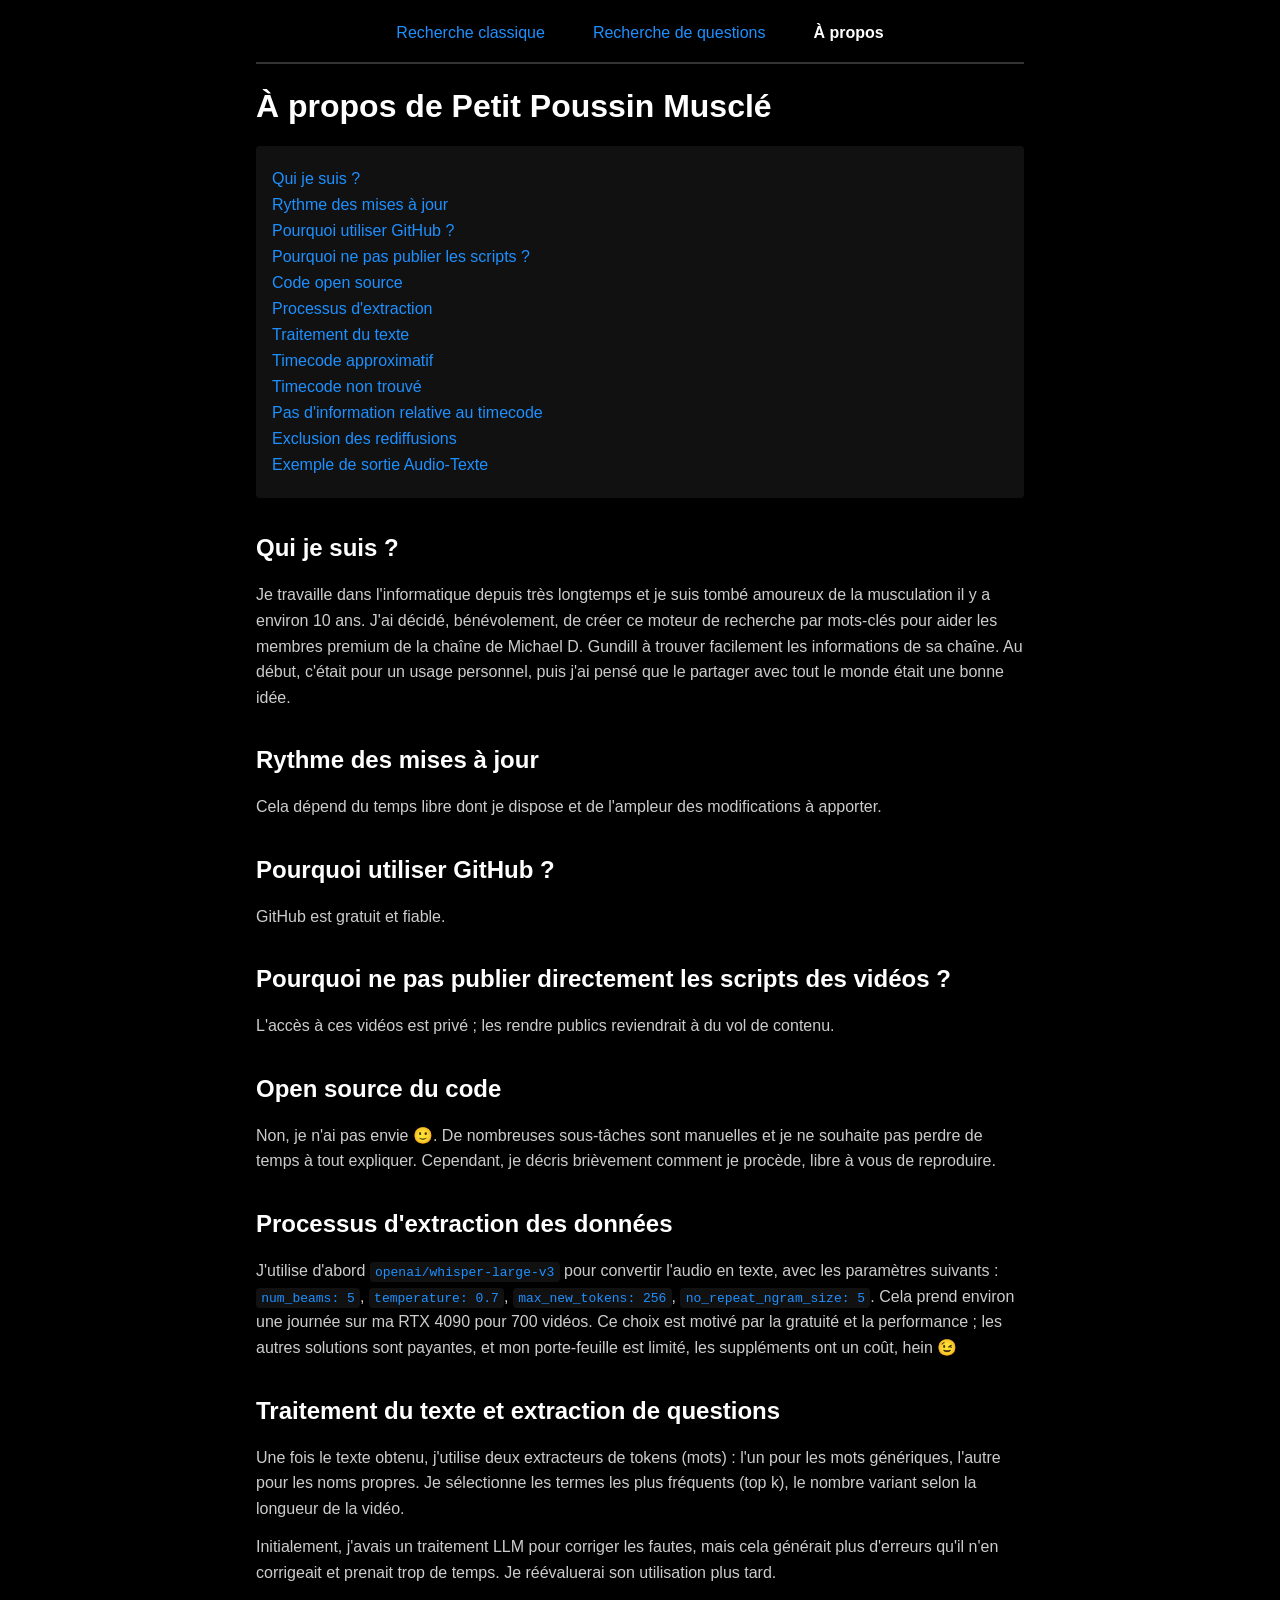
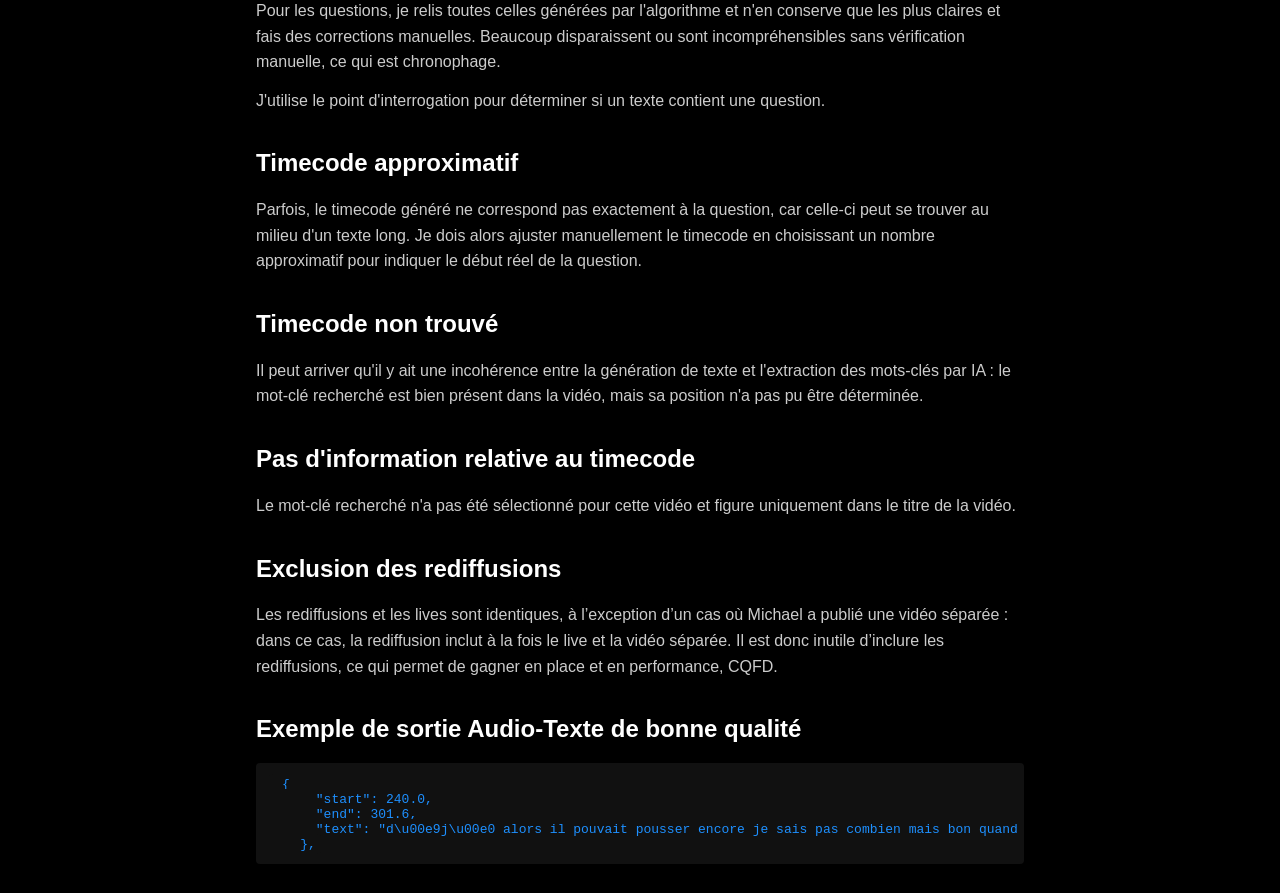
==== about.html @ 07c3d424 "UI and UX improvement" ====
<!DOCTYPE html>
<html lang="fr">
<head>
  <meta charset="UTF-8">
  <title>Petit Poussin Musclé - À propos</title>
  <!-- Favicon -->
  <link rel="icon" href="/mg-yt-mini-search-engine/favicon.ico" type="image/png">
  <script>
    (function loadCSS() {
      const ts = Date.now();
      const link = document.createElement('link');
      link.rel  = 'stylesheet';
      link.href = `default.css?cb=${ts}`;
      document.head.appendChild(link);
    })();
  </script>
</head>
<body>
  <div class="container">
    <nav role="navigation" aria-label="Menu principal">
      <ul class="main-menu">
        <li><a href="index.html">Recherche classique</a></li>
        <li><a href="questions.html">Recherche de questions</a></li>
        <li><a href="about.html" aria-current="page">À propos</a></li>
      </ul>
    </nav>

    <h1>À propos de Petit Poussin Musclé</h1>

    <nav class="section-menu">
      <ul>
        <li><a href="#qui">Qui je suis ?</a></li>
        <li><a href="#rythme">Rythme des mises à jour</a></li>
        <li><a href="#github">Pourquoi utiliser GitHub ?</a></li>
        <li><a href="#scripts">Pourquoi ne pas publier les scripts ?</a></li>
        <li><a href="#opensource">Code open source</a></li>
        <li><a href="#processus">Processus d'extraction</a></li>
        <li><a href="#traitement">Traitement du texte</a></li>
        <li><a href="#timecode">Timecode approximatif</a></li>
        <li><a href="#notfound">Timecode non trouvé</a></li>
        <li><a href="#notimecode">Pas d'information relative au timecode</a></li>
        <li><a href="#rediffusions">Exclusion des rediffusions</a></li>
        <li><a href="#exemple">Exemple de sortie Audio-Texte</a></li>
      </ul>
    </nav>

    <h2 id="qui">Qui je suis ?</h2>
    <p>Je travaille dans l'informatique depuis très longtemps et je suis tombé amoureux de la musculation il y a environ 10 ans. J'ai décidé, bénévolement, de créer ce moteur de recherche par mots-clés pour aider les membres premium de la chaîne de Michael D. Gundill à trouver facilement les informations de sa chaîne. Au début, c'était pour un usage personnel, puis j'ai pensé que le partager avec tout le monde était une bonne idée.</p>

    <h2 id="rythme">Rythme des mises à jour</h2>
    <p>Cela dépend du temps libre dont je dispose et de l'ampleur des modifications à apporter.</p>

    <h2 id="github">Pourquoi utiliser GitHub ?</h2>
    <p>GitHub est gratuit et fiable.</p>

    <h2 id="scripts">Pourquoi ne pas publier directement les scripts des vidéos ?</h2>
    <p>L'accès à ces vidéos est privé ; les rendre publics reviendrait à du vol de contenu.</p>

    <h2 id="opensource">Open source du code</h2>
    <p>Non, je n'ai pas envie 🙂. De nombreuses sous-tâches sont manuelles et je ne souhaite pas perdre de temps à tout expliquer. Cependant, je décris brièvement comment je procède, libre à vous de reproduire.</p>

    <h2 id="processus">Processus d'extraction des données</h2>
    <p>J'utilise d'abord <code>openai/whisper-large-v3</code> pour convertir l'audio en texte, avec les paramètres suivants : <code>num_beams: 5</code>, <code>temperature: 0.7</code>, <code>max_new_tokens: 256</code>, <code>no_repeat_ngram_size: 5</code>. Cela prend environ une journée sur ma RTX 4090 pour 700 vidéos. Ce choix est motivé par la gratuité et la performance ; les autres solutions sont payantes, et mon porte‑feuille est limité, les suppléments ont un coût, hein 😉</p>

    <h2 id="traitement">Traitement du texte et extraction de questions</h2>
    <p>Une fois le texte obtenu, j'utilise deux extracteurs de tokens (mots) : l'un pour les mots génériques, l'autre pour les noms propres. Je sélectionne les termes les plus fréquents (top k), le nombre variant selon la longueur de la vidéo.</p>
    <p>Initialement, j'avais un traitement LLM pour corriger les fautes, mais cela générait plus d'erreurs qu'il n'en corrigeait et prenait trop de temps. Je réévaluerai son utilisation plus tard.</p>
    <p>Pour les questions, je relis toutes celles générées par l'algorithme et n'en conserve que les plus claires et fais des corrections manuelles. Beaucoup disparaissent ou sont incompréhensibles sans vérification manuelle, ce qui est chronophage.</p>
    <p>J'utilise le point d'interrogation pour déterminer si un texte contient une question. </p>

    <h2 id="timecode">Timecode approximatif</h2>
    <p>Parfois, le timecode généré ne correspond pas exactement à la question, car celle-ci peut se trouver au milieu d'un texte long. Je dois alors ajuster manuellement le timecode en choisissant un nombre approximatif pour indiquer le début réel de la question.</p>

    <h2 id="notfound">Timecode non trouvé</h2>
    <p>Il peut arriver qu'il y ait une incohérence entre la génération de texte et l'extraction des mots-clés par IA : le mot-clé recherché est bien présent dans la vidéo, mais sa position n'a pas pu être déterminée.</p>

    <h2 id="notimecode">Pas d'information relative au timecode</h2>
    <p>Le mot-clé recherché n'a pas été sélectionné pour cette vidéo et figure uniquement dans le titre de la vidéo.</p>
    
    <h2 id="rediffusions">Exclusion des rediffusions</h2>
    <p>Les rediffusions et les lives sont identiques, à l’exception d’un cas où Michael a publié une vidéo séparée : dans ce cas, la rediffusion inclut à la fois le live et la vidéo séparée. Il est donc inutile d’inclure les rediffusions, ce qui permet de gagner en place et en performance, CQFD.</p>

    <h2 id="exemple">Exemple de sortie Audio-Texte de bonne qualité</h2>
    <pre><code> {
      "start": 240.0,
      "end": 301.6,
      "text": "d\u00e9j\u00e0 alors il pouvait pousser encore je sais pas combien mais bon quand \u00e7a a p\u00e9t\u00e9 c'\u00e9tait spectaculaire donc la cha\u00eene j'avais donn\u00e9 le nom du gars mais bon en fait il y a 3-4 vid\u00e9os \u00e0 regarder c'est tout je pensais qu'il y en aurait beaucoup plus parce qu'il dit qu'il avait interview\u00e9 des mecs et tout puis j'ai pas vu enfin c'\u00e9tait avant la blessure pas apr\u00e8s donc \u00e7a limite un peu la port\u00e9e ... ... ... ... ...... ... ... ... ... .. ... ... ... ... . .. ... . . .. ... . ... . . .. . . ... . . . . . .. . .. . . . . ... . .. . . .. . ... . . !!!!. . . . . !!!! . . !!!!! . !!!!. !!!!. !!!!!!. . !!!!. , . !!!!. I !!!!. I I I I I !!!!. !!!!! . !!!!!!!!. I I I IIIIIIIII !!!!!!!!. !!!!!!!!. !!!!. I IIIIIIIIIIIIIIIIIIIIIIIIIIIIIIIIIIIIIIIIIIIIIIIIIIIIIIIIIIIIIIIIIIIIIIIIIIIIIIIIIIIiiiiIIIIIIIIiIIIIIIIIIOIIIIIIII . . !!!!!!!! !!!! . !!!!. ! . . . . , . . . !!!!!!!!. !!!!!. !!!!!!!!. ! iiiiiiiiiiiiiiiiiiiiiiiiiiiiiii iiiiiiiiiiiiiiiiiiiiiiiiiiiiiiiiiiiiiiiiiiiiiiiiiiiiiiiiiiiiiiihiiiiiiiiiiiiiiiiiiiiiiiiiiiiiiiiiiiiiiiiiiiiiiiiiiii donc je vais essayer de retrouver les questions qu'on m'avait demand\u00e9 alors je ne sais m\u00eame plus comment je fais, j'aurais du pr\u00e9parer le truc enfin c'\u00e9tait essentiellement pour voir si \u00e7a comment les choses marchaient alors rien direct, la pub normalement vous n'avez pas de pub ce qui permettra de remettre de la musique sur les vid\u00e9os d'entra\u00eenement."
    },</code></pre>
  </div>
</body>
</html>
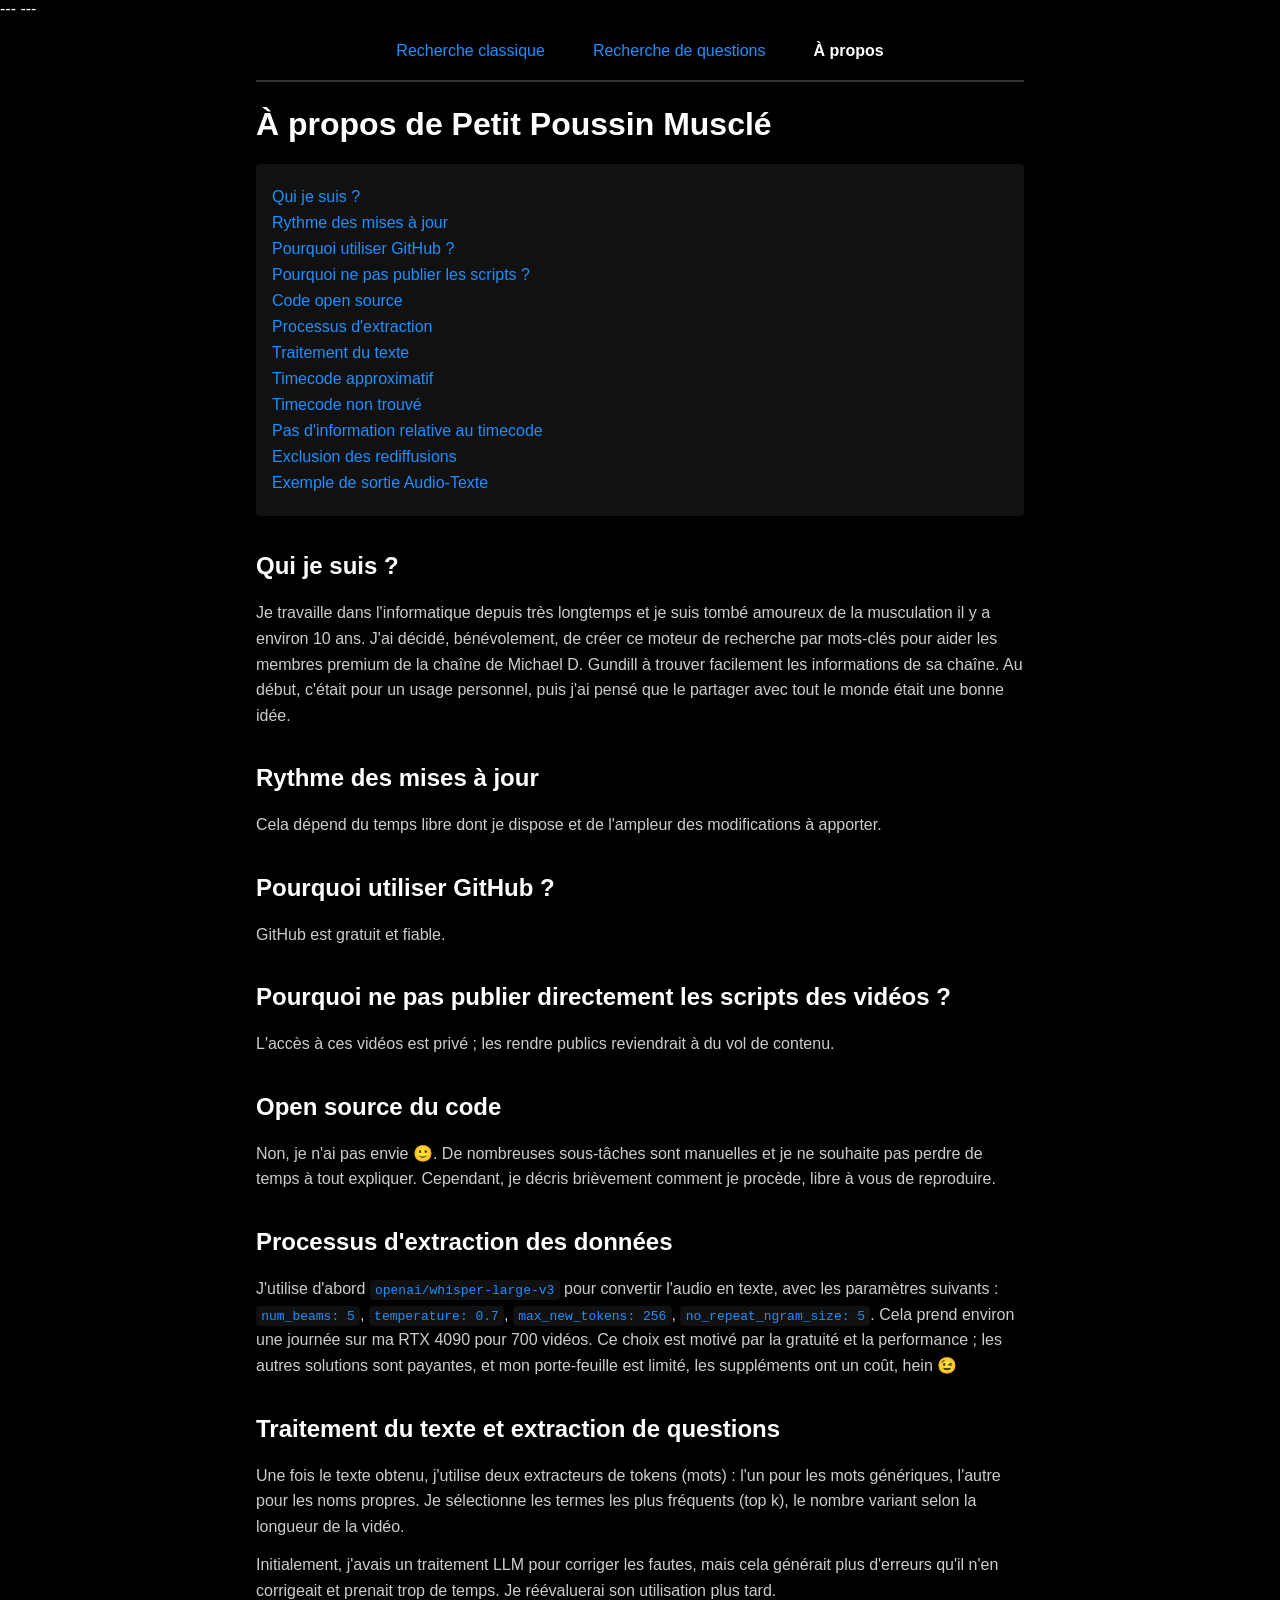
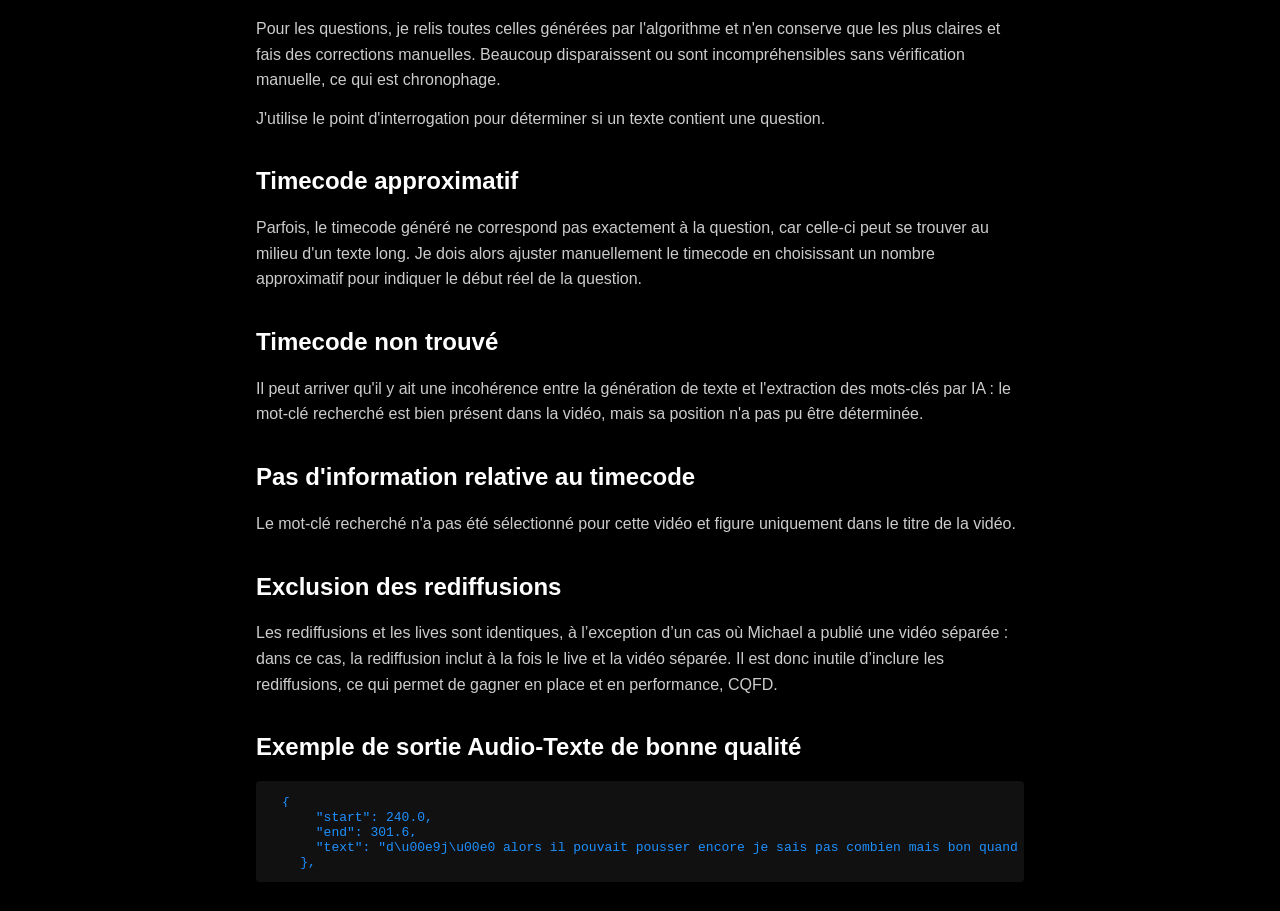
==== commit 6cde60f1: "Add front-matter for Jekyll" ====
--- a/about.html
+++ b/about.html
@@ -1,19 +1,12 @@
+---
+---
 <!DOCTYPE html>
 <html lang="fr">
 <head>
   <meta charset="UTF-8">
   <title>Petit Poussin Musclé - À propos</title>
-  <!-- Favicon -->
   <link rel="icon" href="/mg-yt-mini-search-engine/favicon.ico" type="image/png">
-  <script>
-    (function loadCSS() {
-      const ts = Date.now();
-      const link = document.createElement('link');
-      link.rel  = 'stylesheet';
-      link.href = `default.css?cb=${ts}`;
-      document.head.appendChild(link);
-    })();
-  </script>
+  <link rel="stylesheet" href="default.css?rev={{ site.time | date: '%Y%m%d%H%M%S' }}">
 </head>
 <body>
   <div class="container">
--- a/default.css
+++ b/default.css
@@ -0,0 +1,37 @@
+*, *::before, *::after { box-sizing: border-box; }
+body { background-color: #000; color: #fff; font-family: Arial, sans-serif; margin: 0; }
+a { color: #1e90ff; text-decoration: none; }
+a:hover { text-decoration: underline; }
+.container { max-width: 800px; margin: 0 auto; padding: 1em 1em; }
+nav.main-menu { margin-bottom: 1em; }
+nav.main-menu a { margin-right: 1em; }
+#search-form { display: flex; flex-direction: column; gap: 1em; margin-bottom: 1em; }
+fieldset { border: 1px solid #444; margin: 0.5em; }
+legend { padding: 0 0.5em; font-weight: bold; }
+label { display: block; margin: 0.2em 0; }
+#q { width: 100%; padding: 0.5em; font-size: 1em; border: 1px solid #444; border-radius: 4px; background-color: #111; color: #fff; }
+.controls { display: flex; justify-content: space-between; align-items: center; margin-bottom: 0.5em; }
+#result-count { color: #ccc; font-size: 0.9em; }
+select { padding: 0.3em; font-size: 0.9em; background: #111; color: #fff; border: 1px solid #444; border-radius: 4px; }
+.result { display: flex; align-items: center; background-color: #111;
+border: 1px solid #333;; border-radius: 4px; padding: 0.5em; margin-bottom: 1em; }
+.result img { width: 120px; height: 90px; object-fit: cover; margin-right: 1em; border: 1px solid #333; }
+.result p { margin: 0.2em 0 0 0; font-size: 0.9em; color: #ccc; }
+.main-menu { list-style: none; margin: 0; padding: 0; display: flex; gap: 1em; justify-content: center; align-items: center; }
+.main-menu a { display: block; padding: 0.5em 1em;}
+.main-menu a[aria-current="page"] { color: var(--primary); font-weight: bold; }
+nav[role="navigation"] { border-bottom: 2px solid rgba(255, 255, 255, 0.2); padding-bottom: 0.75em; margin-bottom: 1.5em; }
+code { background: #111; padding: 0.2em 0.4em; border-radius: 4px; color: #1e90ff; }
+pre { background: #111; padding: 1em; border-radius: 4px; overflow-x: auto; color: #ccc; }
+h1, h2 { color: #fff; }
+h2 { margin-top: 1.5em; }
+nav.section-menu { background: #111; padding: 1em; border-radius: 4px; margin-bottom: 2em; }
+nav.section-menu ul { list-style: none; padding: 0; margin: 0; }
+nav.section-menu li { margin: 0.5em 0; }
+p { line-height: 1.6; margin: 0.8em 0; color: #ccc; }
+.filters-hidden { display: none; }
+#toggle-filters { background-color: rgba(255, 255, 255, 0.05); color: #fff; border: 1px solid #444; border-radius: 4px; padding: 0.5em 1em; font-size: 0.9em; backdrop-filter: blur(4px); transition: background-color 0.2s ease, box-shadow 0.2s ease; }
+#toggle-filters:hover { background-color: rgba(255, 255, 255, 0.1); box-shadow: 0 2px 6px rgba(255, 255, 255, 0.1); }
+#toggle-filters:focus { outline: none; box-shadow: 0 0 0 2px rgba(30, 144, 255, 0.6); }
+#sort { border: 1px solid #444; border-radius: 4px; padding: 0.5em 1em; font-size: 0.9em; }
+.filters-header { display: flex; justify-content: space-between; align-items: center; }
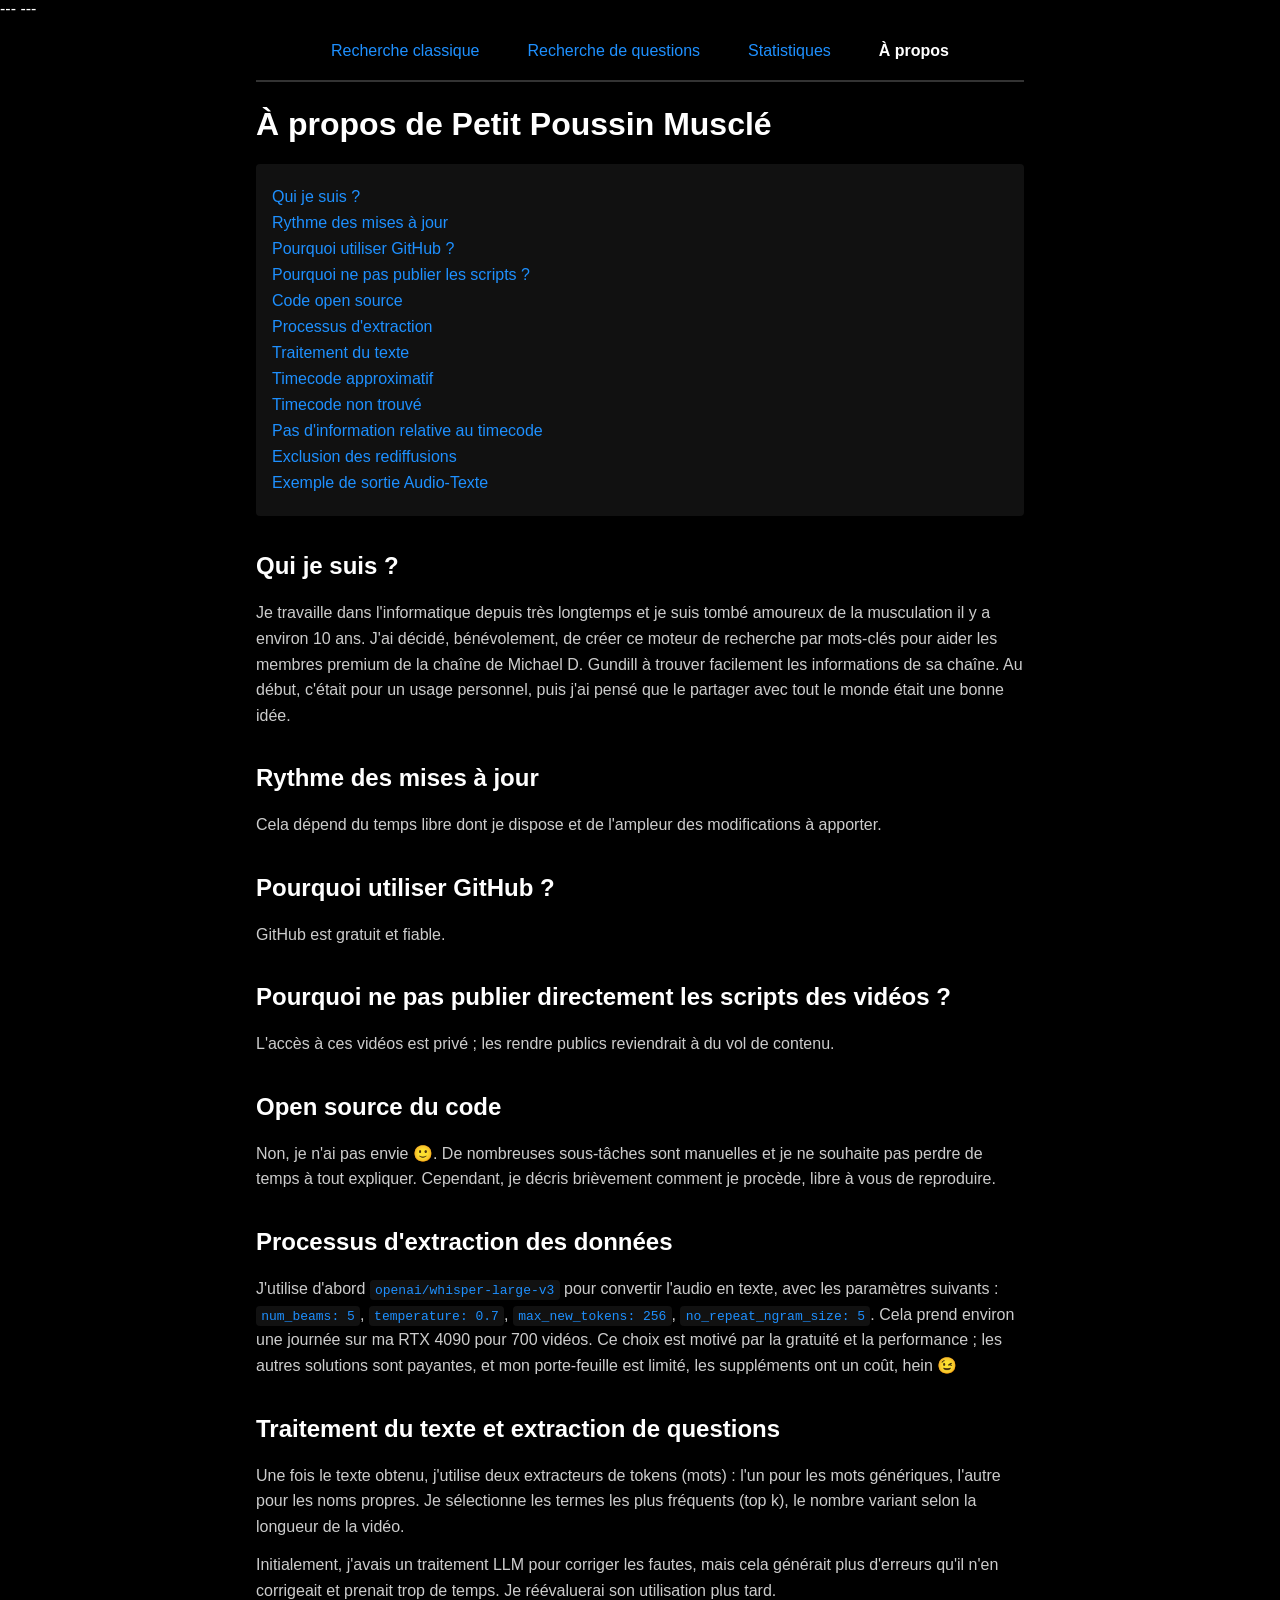
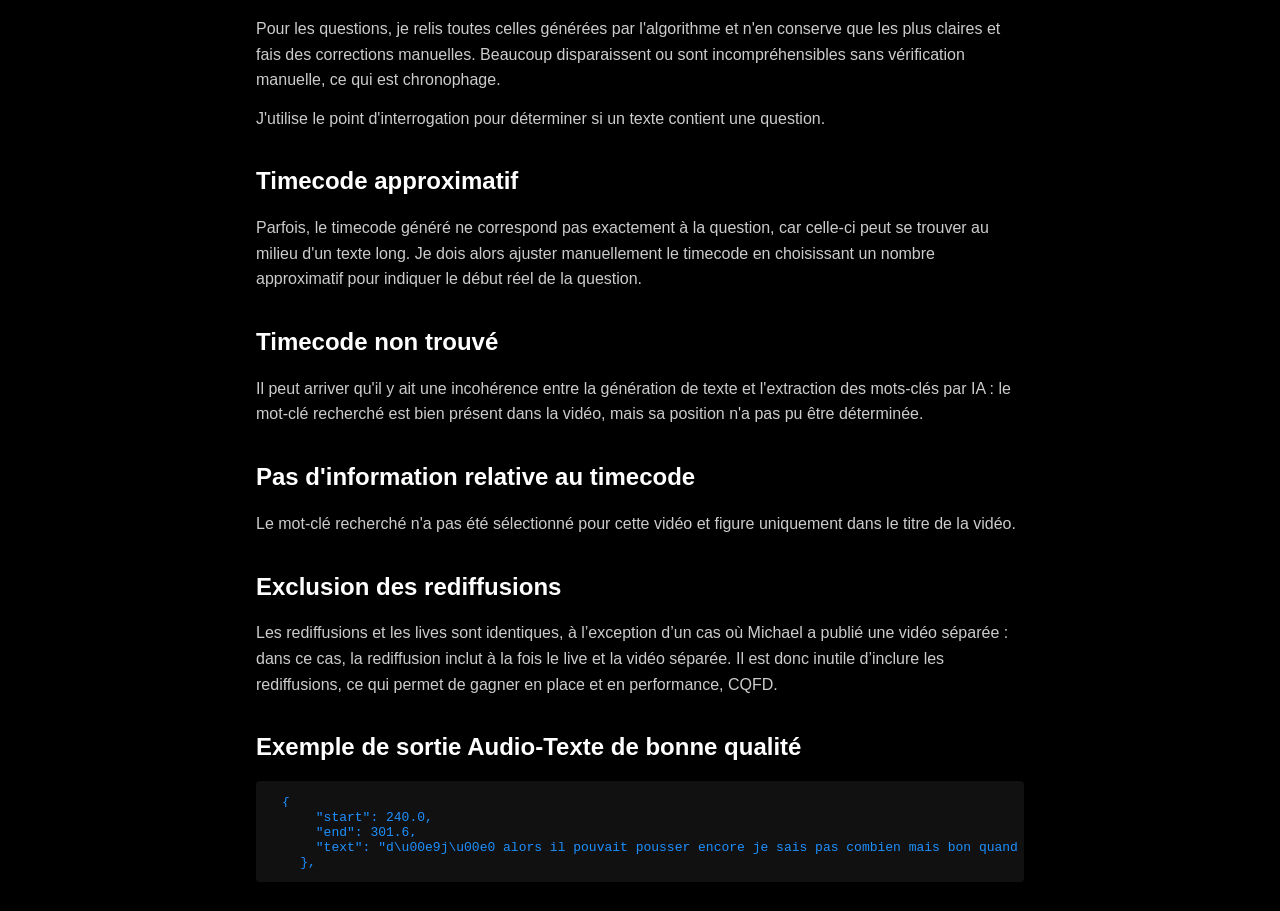
==== commit 33d09dcc: "Add statistic's page" ====
--- a/about.html
+++ b/about.html
@@ -14,6 +14,7 @@
       <ul class="main-menu">
         <li><a href="index.html">Recherche classique</a></li>
         <li><a href="questions.html">Recherche de questions</a></li>
+        <li><a href="stats.html">Statistiques</a></li>
         <li><a href="about.html" aria-current="page">À propos</a></li>
       </ul>
     </nav>
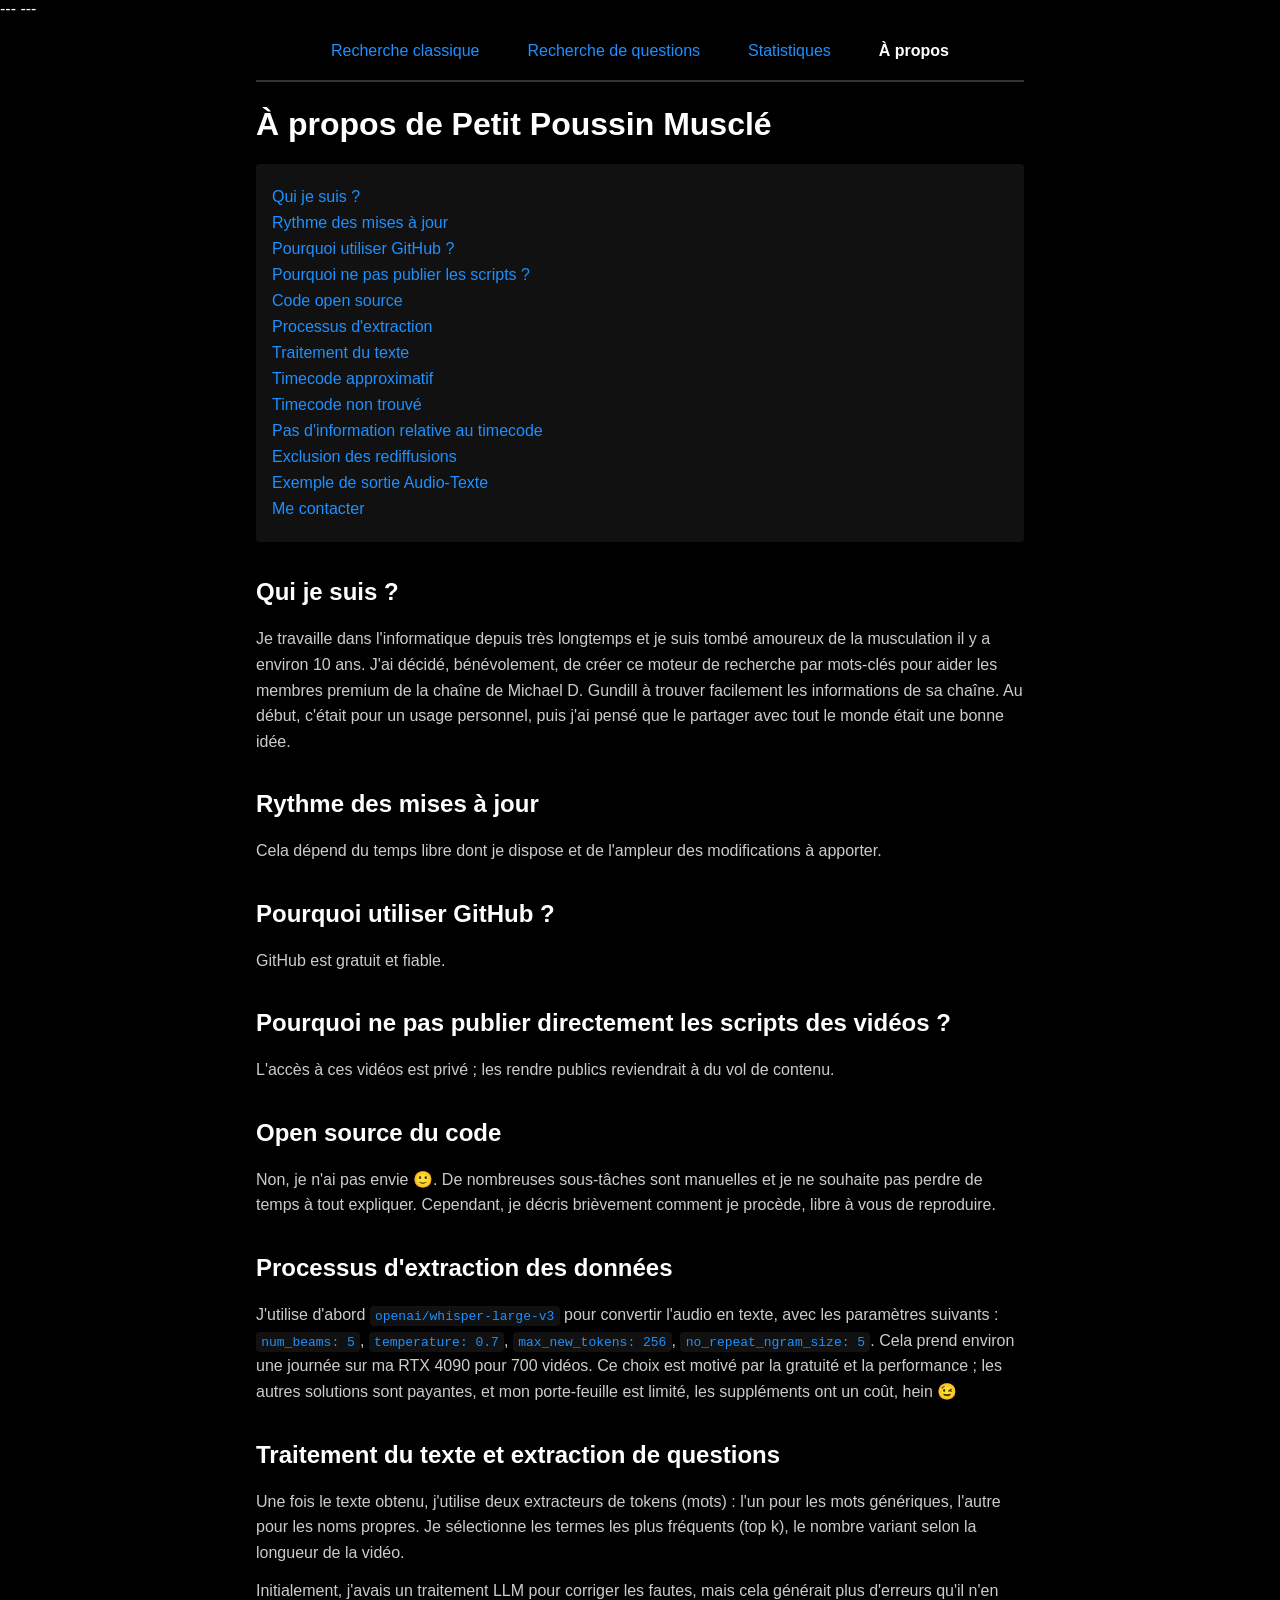
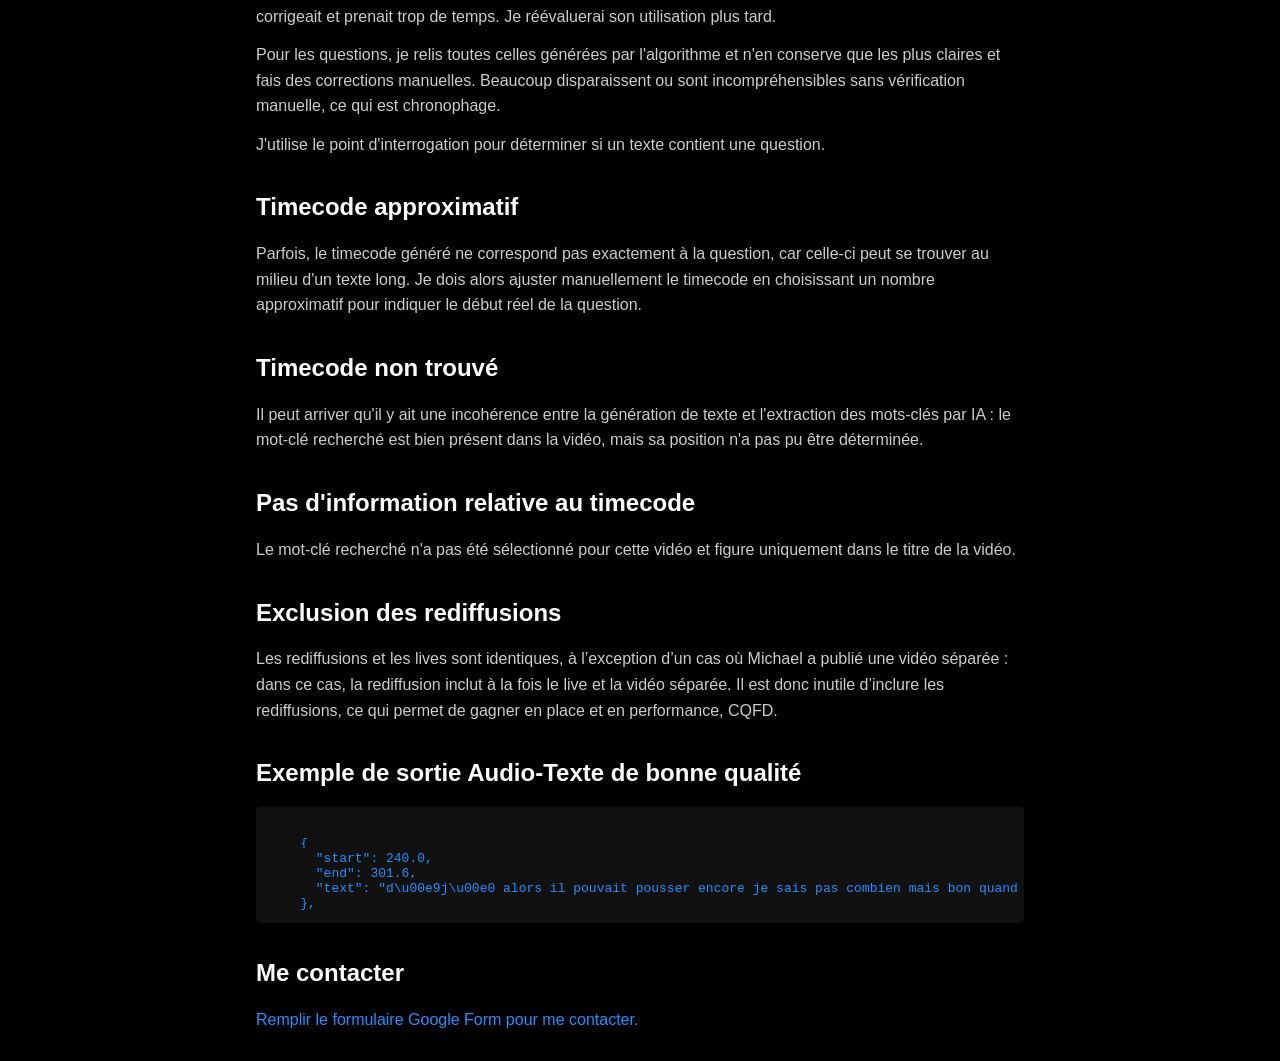
==== commit 8638e92b: "Add "Contact Me" functionality" ====
--- a/about.html
+++ b/about.html
@@ -35,6 +35,7 @@
         <li><a href="#notimecode">Pas d'information relative au timecode</a></li>
         <li><a href="#rediffusions">Exclusion des rediffusions</a></li>
         <li><a href="#exemple">Exemple de sortie Audio-Texte</a></li>
+        <li><a href="#contact">Me contacter</a></li>
       </ul>
     </nav>
 
@@ -75,11 +76,17 @@
     <p>Les rediffusions et les lives sont identiques, à l’exception d’un cas où Michael a publié une vidéo séparée : dans ce cas, la rediffusion inclut à la fois le live et la vidéo séparée. Il est donc inutile d’inclure les rediffusions, ce qui permet de gagner en place et en performance, CQFD.</p>
 
     <h2 id="exemple">Exemple de sortie Audio-Texte de bonne qualité</h2>
-    <pre><code> {
+    <pre><code> 
+    {
       "start": 240.0,
       "end": 301.6,
       "text": "d\u00e9j\u00e0 alors il pouvait pousser encore je sais pas combien mais bon quand \u00e7a a p\u00e9t\u00e9 c'\u00e9tait spectaculaire donc la cha\u00eene j'avais donn\u00e9 le nom du gars mais bon en fait il y a 3-4 vid\u00e9os \u00e0 regarder c'est tout je pensais qu'il y en aurait beaucoup plus parce qu'il dit qu'il avait interview\u00e9 des mecs et tout puis j'ai pas vu enfin c'\u00e9tait avant la blessure pas apr\u00e8s donc \u00e7a limite un peu la port\u00e9e ... ... ... ... ...... ... ... ... ... .. ... ... ... ... . .. ... . . .. ... . ... . . .. . . ... . . . . . .. . .. . . . . ... . .. . . .. . ... . . !!!!. . . . . !!!! . . !!!!! . !!!!. !!!!. !!!!!!. . !!!!. , . !!!!. I !!!!. I I I I I !!!!. !!!!! . !!!!!!!!. I I I IIIIIIIII !!!!!!!!. !!!!!!!!. !!!!. I IIIIIIIIIIIIIIIIIIIIIIIIIIIIIIIIIIIIIIIIIIIIIIIIIIIIIIIIIIIIIIIIIIIIIIIIIIIIIIIIIIIiiiiIIIIIIIIiIIIIIIIIIOIIIIIIII . . !!!!!!!! !!!! . !!!!. ! . . . . , . . . !!!!!!!!. !!!!!. !!!!!!!!. ! iiiiiiiiiiiiiiiiiiiiiiiiiiiiiii iiiiiiiiiiiiiiiiiiiiiiiiiiiiiiiiiiiiiiiiiiiiiiiiiiiiiiiiiiiiiiihiiiiiiiiiiiiiiiiiiiiiiiiiiiiiiiiiiiiiiiiiiiiiiiiiiii donc je vais essayer de retrouver les questions qu'on m'avait demand\u00e9 alors je ne sais m\u00eame plus comment je fais, j'aurais du pr\u00e9parer le truc enfin c'\u00e9tait essentiellement pour voir si \u00e7a comment les choses marchaient alors rien direct, la pub normalement vous n'avez pas de pub ce qui permettra de remettre de la musique sur les vid\u00e9os d'entra\u00eenement."
     },</code></pre>
+
+    <h2 id="contact">Me contacter</h2>
+    <p>
+      <a href="https://docs.google.com/forms/d/e/1FAIpQLScYTwryfRAyaK24M7f-6vSMkbi7FEC3saDeftN_tDTvl5rWsQ/viewform?usp=header" target="_blank">Remplir le formulaire Google Form pour me contacter.</a>
+    </p>
   </div>
 </body>
 </html>
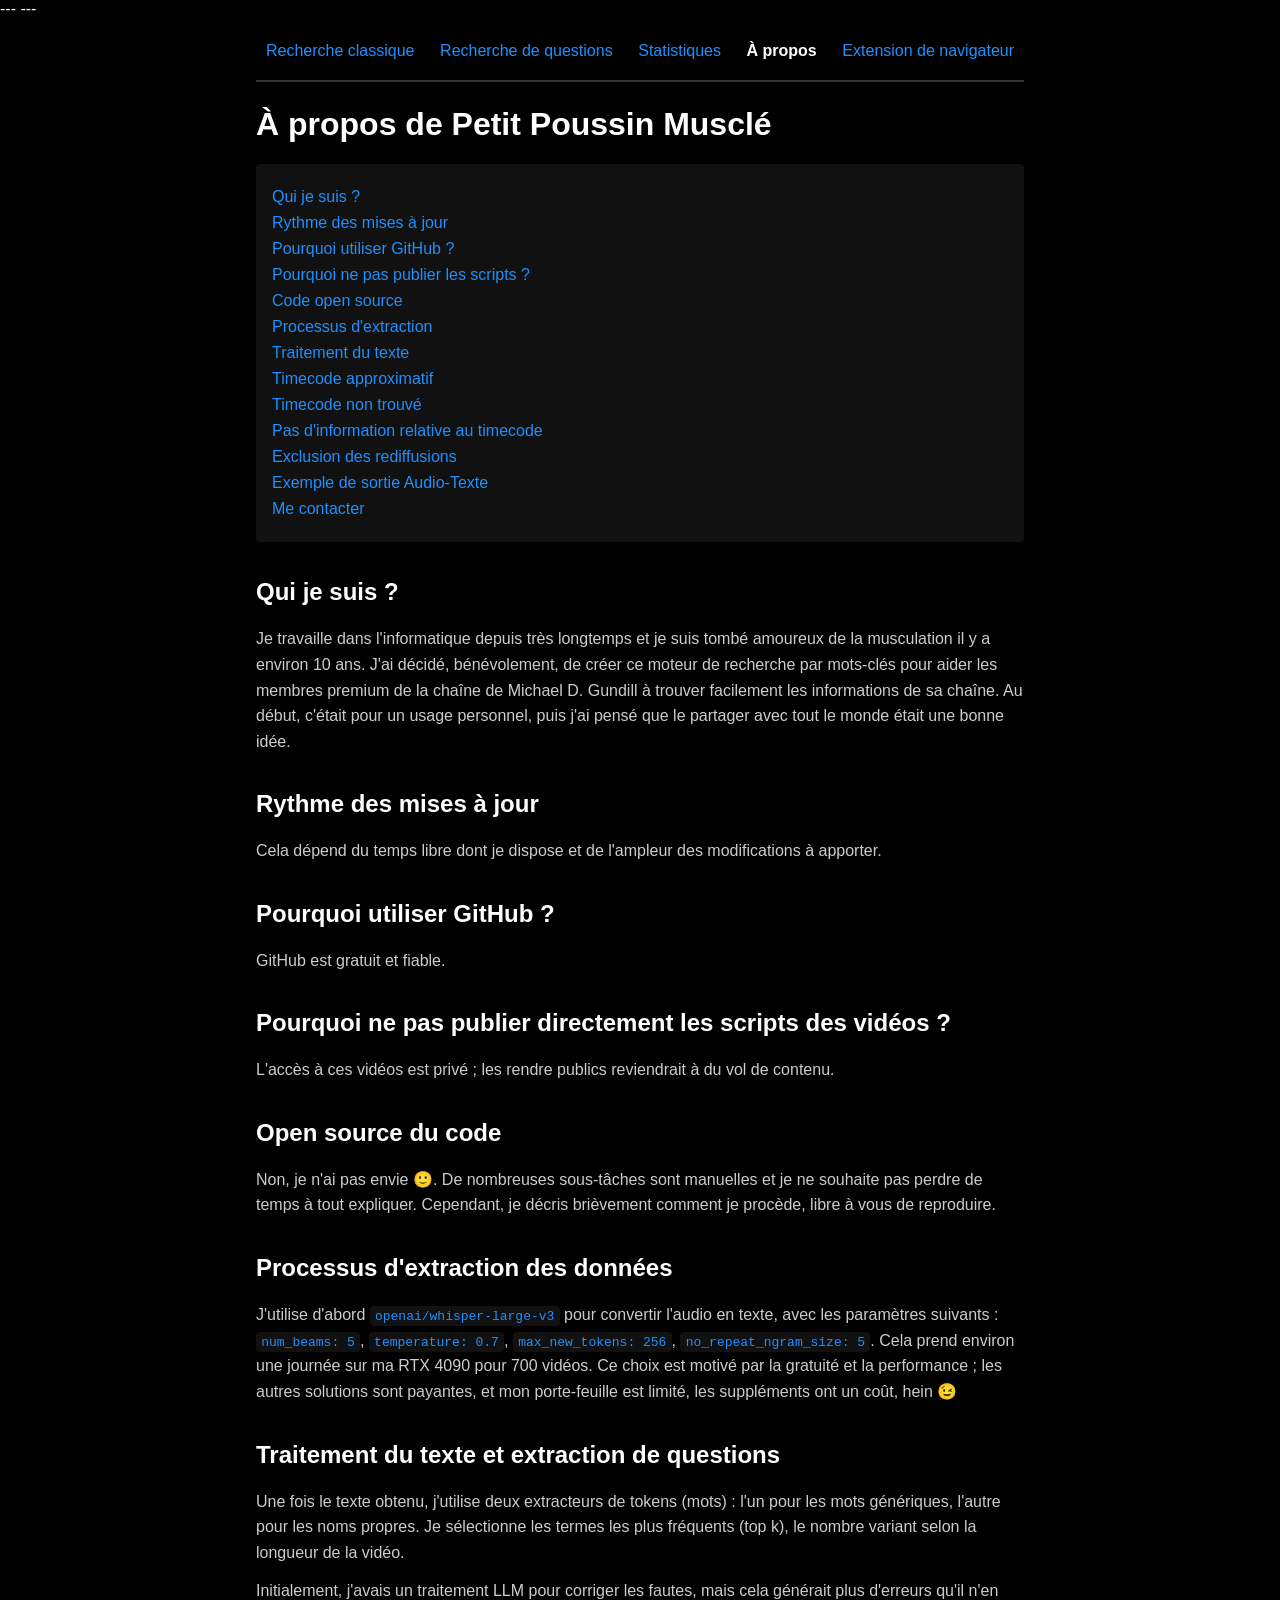
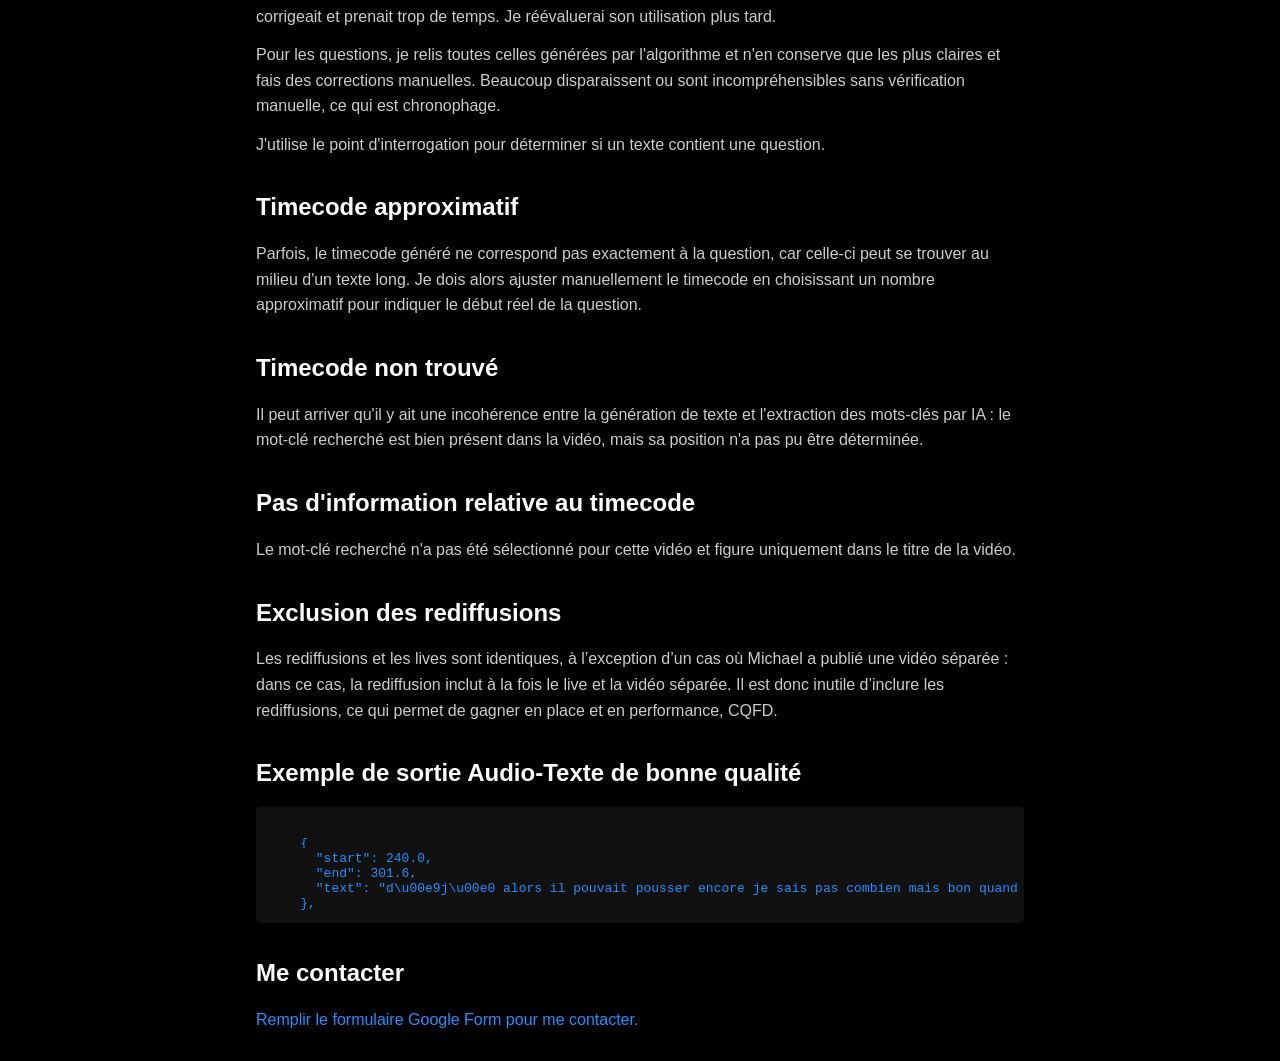
==== commit 329201be: "Add Plugin page" ====
--- a/about.html
+++ b/about.html
@@ -16,6 +16,7 @@
         <li><a href="questions.html">Recherche de questions</a></li>
         <li><a href="stats.html">Statistiques</a></li>
         <li><a href="about.html" aria-current="page">À propos</a></li>
+        <li><a href="plugin.html">Extension de navigateur</a></li>
       </ul>
     </nav>
 
--- a/default.css
+++ b/default.css
@@ -18,7 +18,7 @@
 .result img { width: 120px; height: 90px; object-fit: cover; margin-right: 1em; border: 1px solid #333; }
 .result p { margin: 0.2em 0 0 0; font-size: 0.9em; color: #ccc; }
 .main-menu { list-style: none; margin: 0; padding: 0; display: flex; gap: 1em; justify-content: center; align-items: center; }
-.main-menu a { display: block; padding: 0.5em 1em;}
+.main-menu a { display: block; padding: 0.5em 0.3em;}
 .main-menu a[aria-current="page"] { color: var(--primary); font-weight: bold; }
 nav[role="navigation"] { border-bottom: 2px solid rgba(255, 255, 255, 0.2); padding-bottom: 0.75em; margin-bottom: 1.5em; }
 code { background: #111; padding: 0.2em 0.4em; border-radius: 4px; color: #1e90ff; }
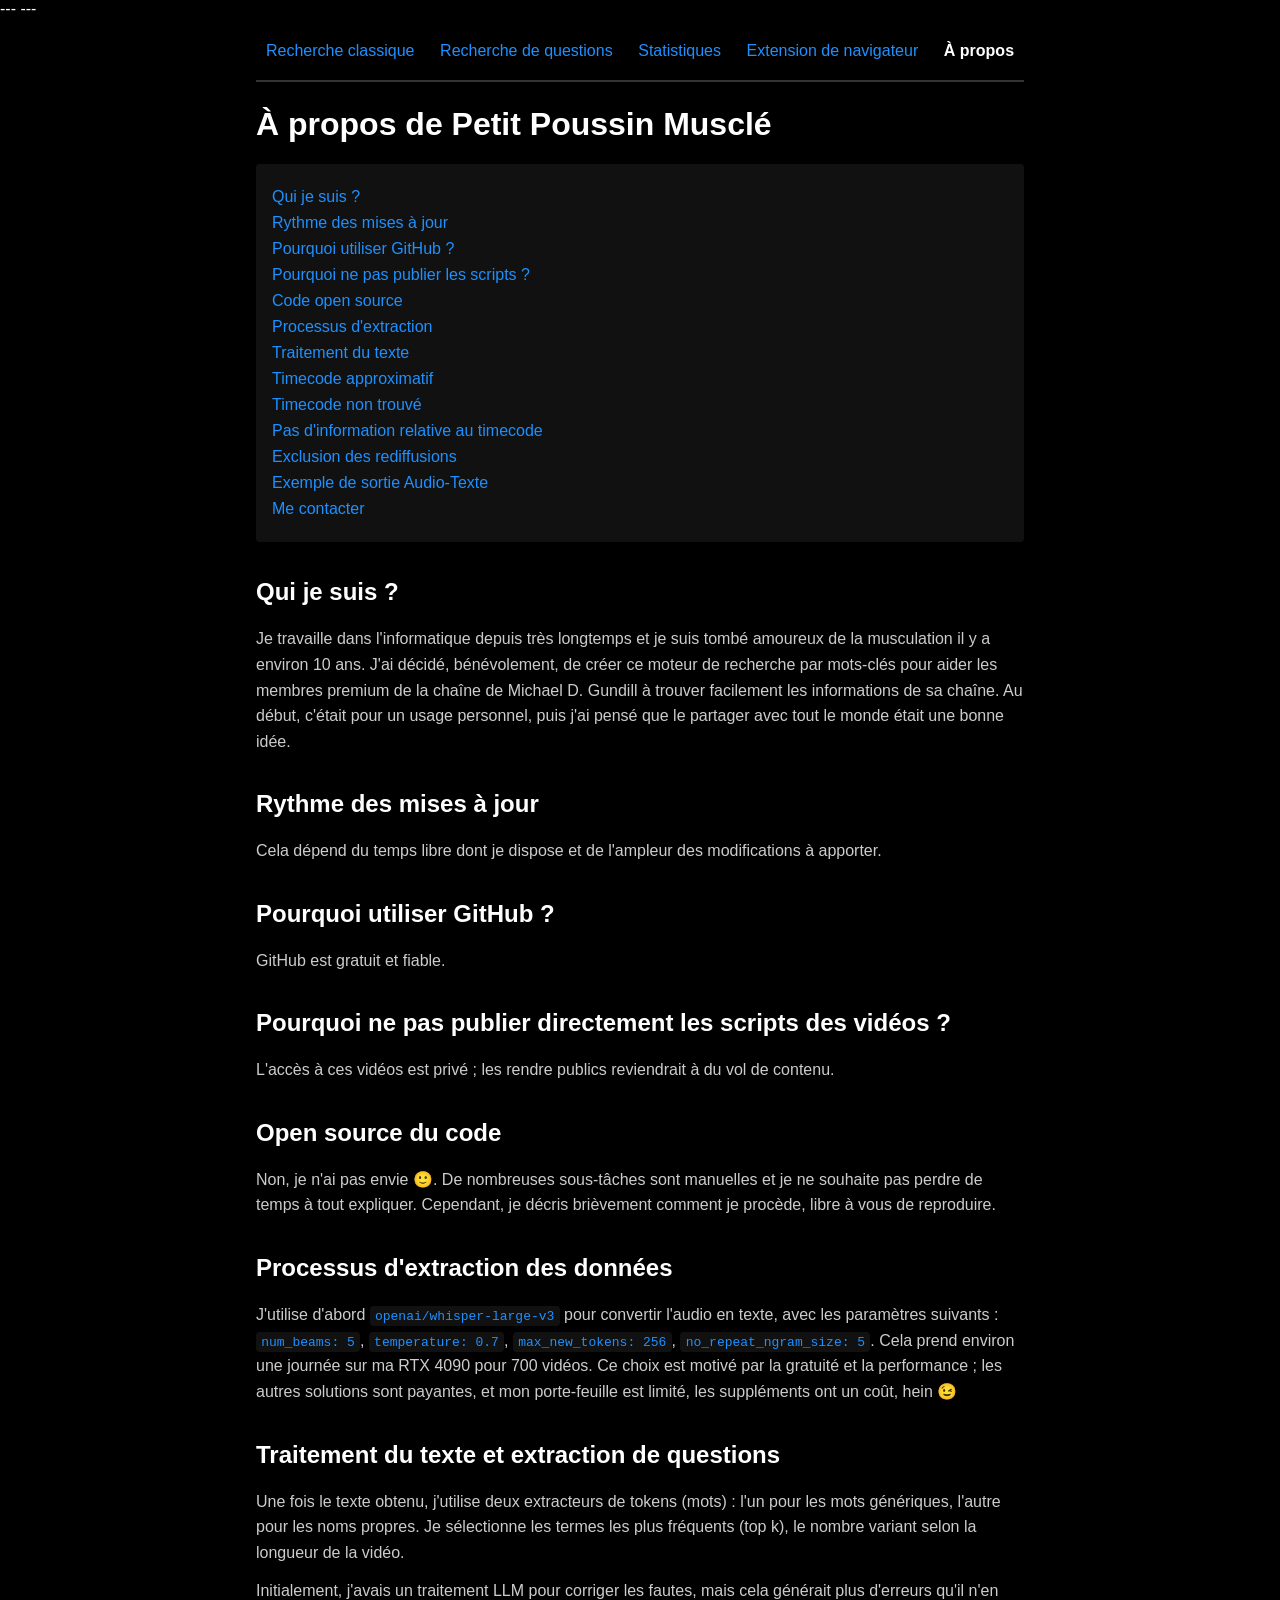
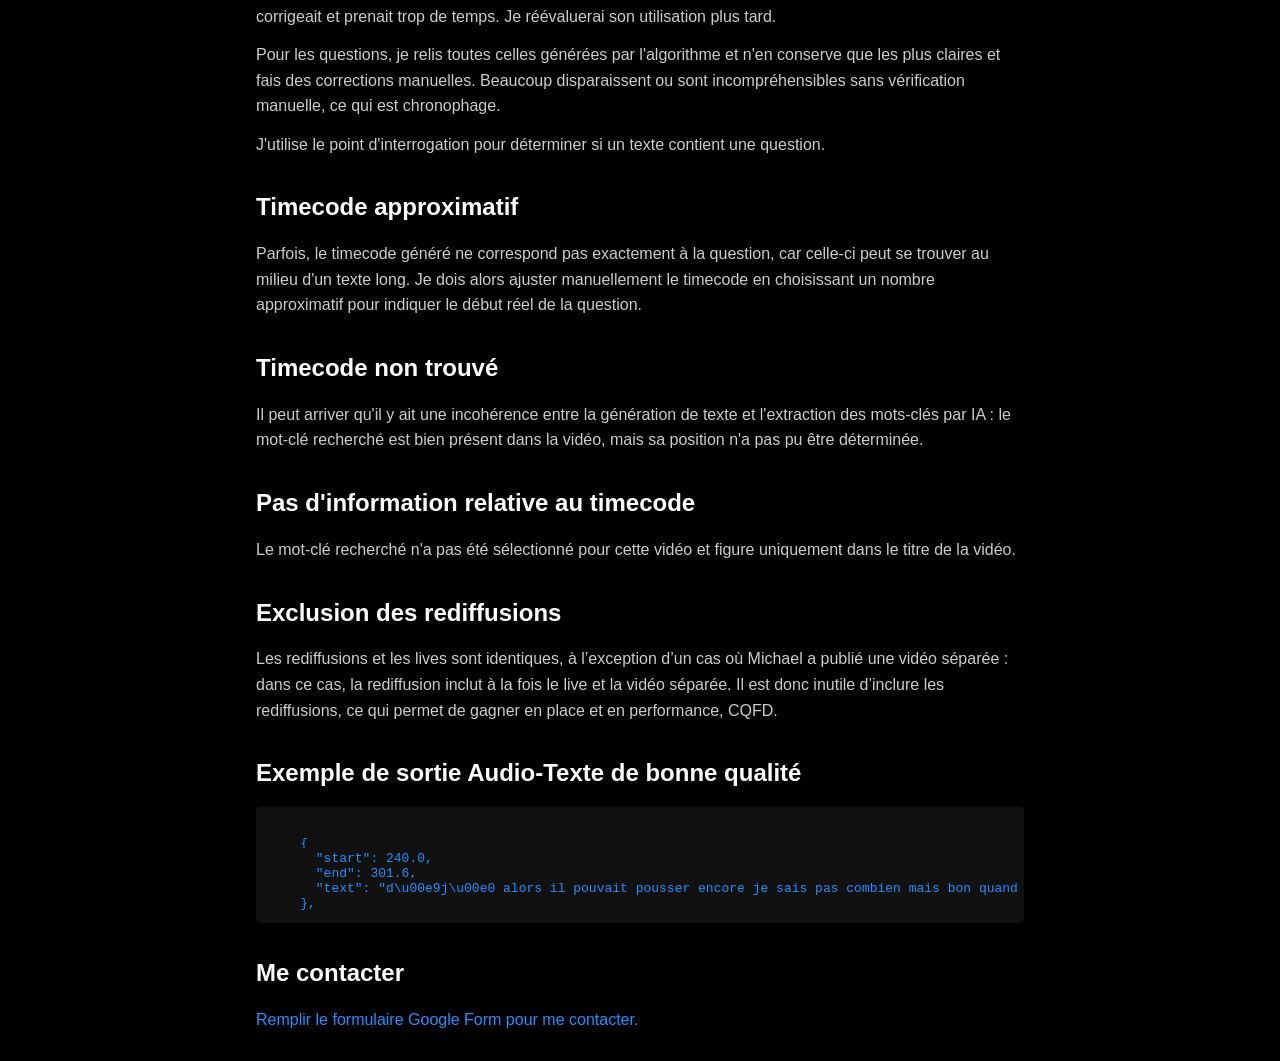
==== commit bc74154e: "Change menu order" ====
--- a/about.html
+++ b/about.html
@@ -15,8 +15,8 @@
         <li><a href="index.html">Recherche classique</a></li>
         <li><a href="questions.html">Recherche de questions</a></li>
         <li><a href="stats.html">Statistiques</a></li>
+        <li><a href="plugin.html">Extension de navigateur</a></li>
         <li><a href="about.html" aria-current="page">À propos</a></li>
-        <li><a href="plugin.html">Extension de navigateur</a></li>
       </ul>
     </nav>
 
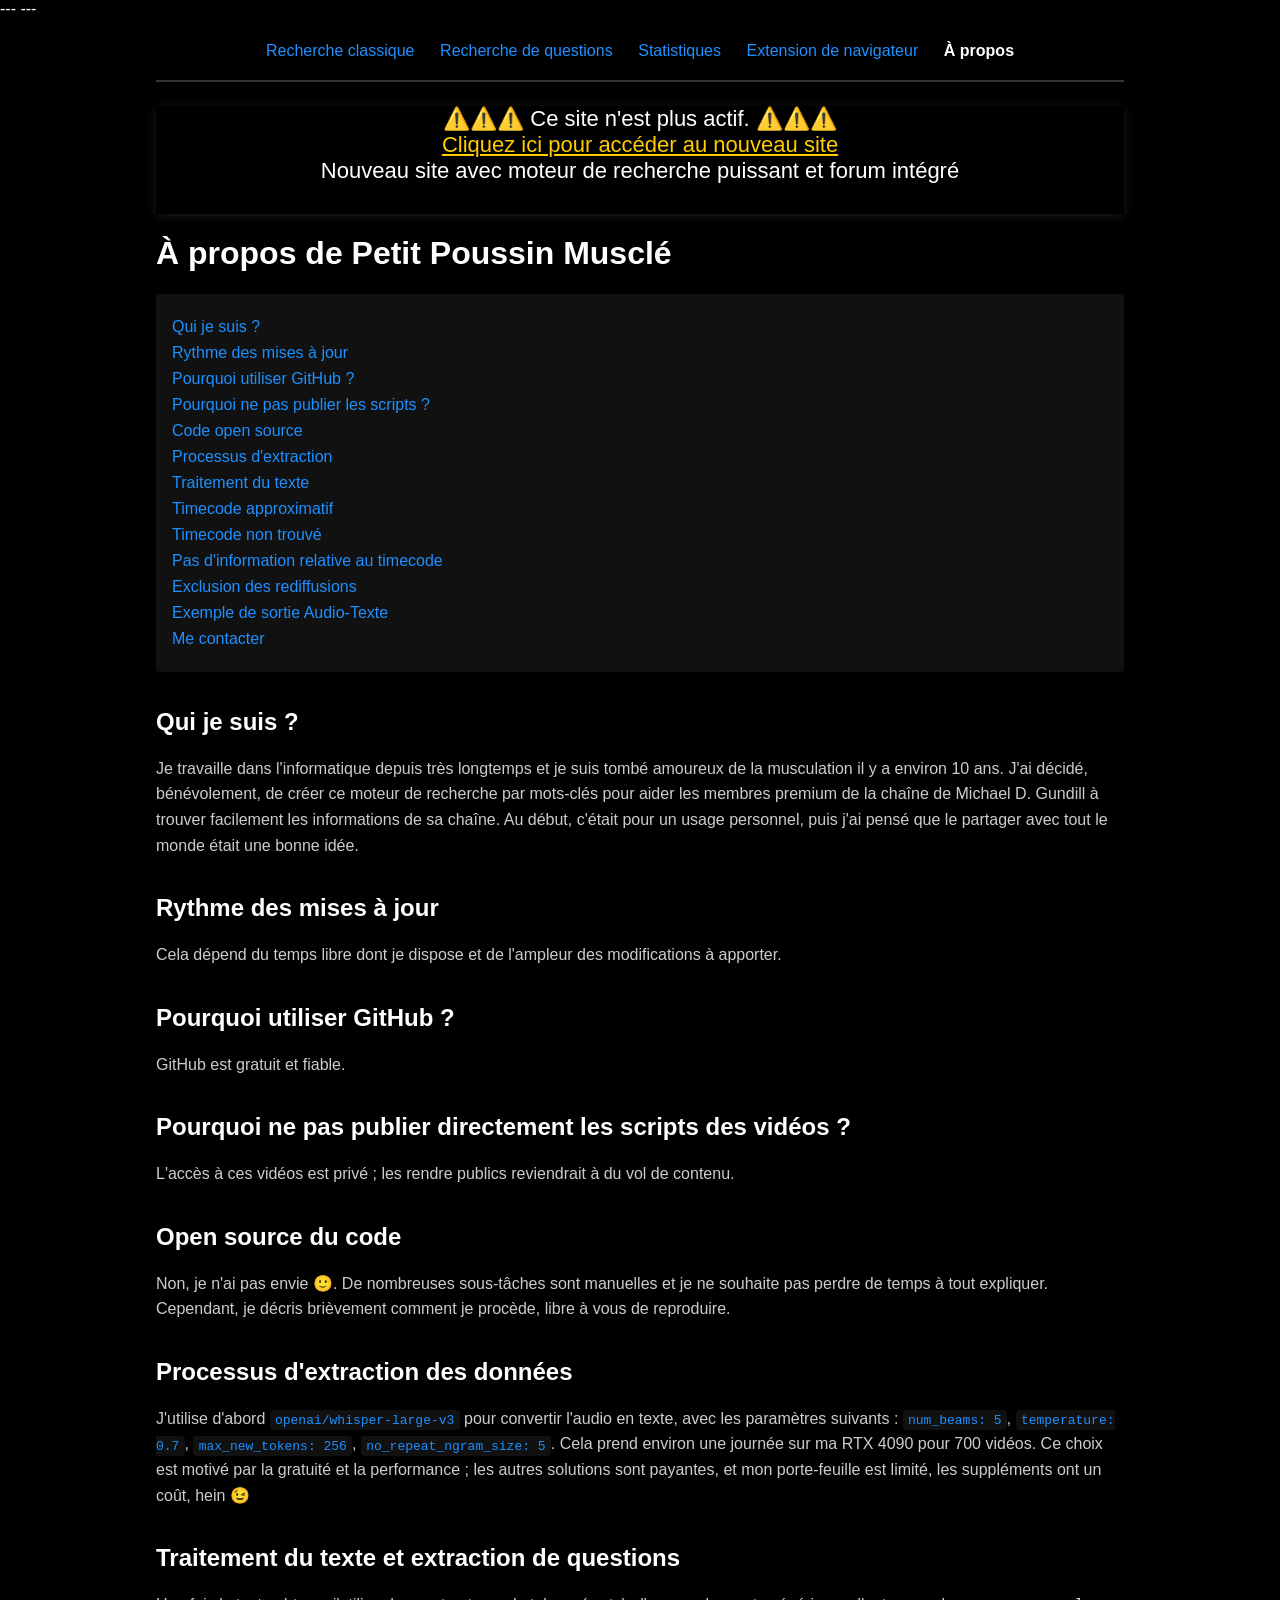
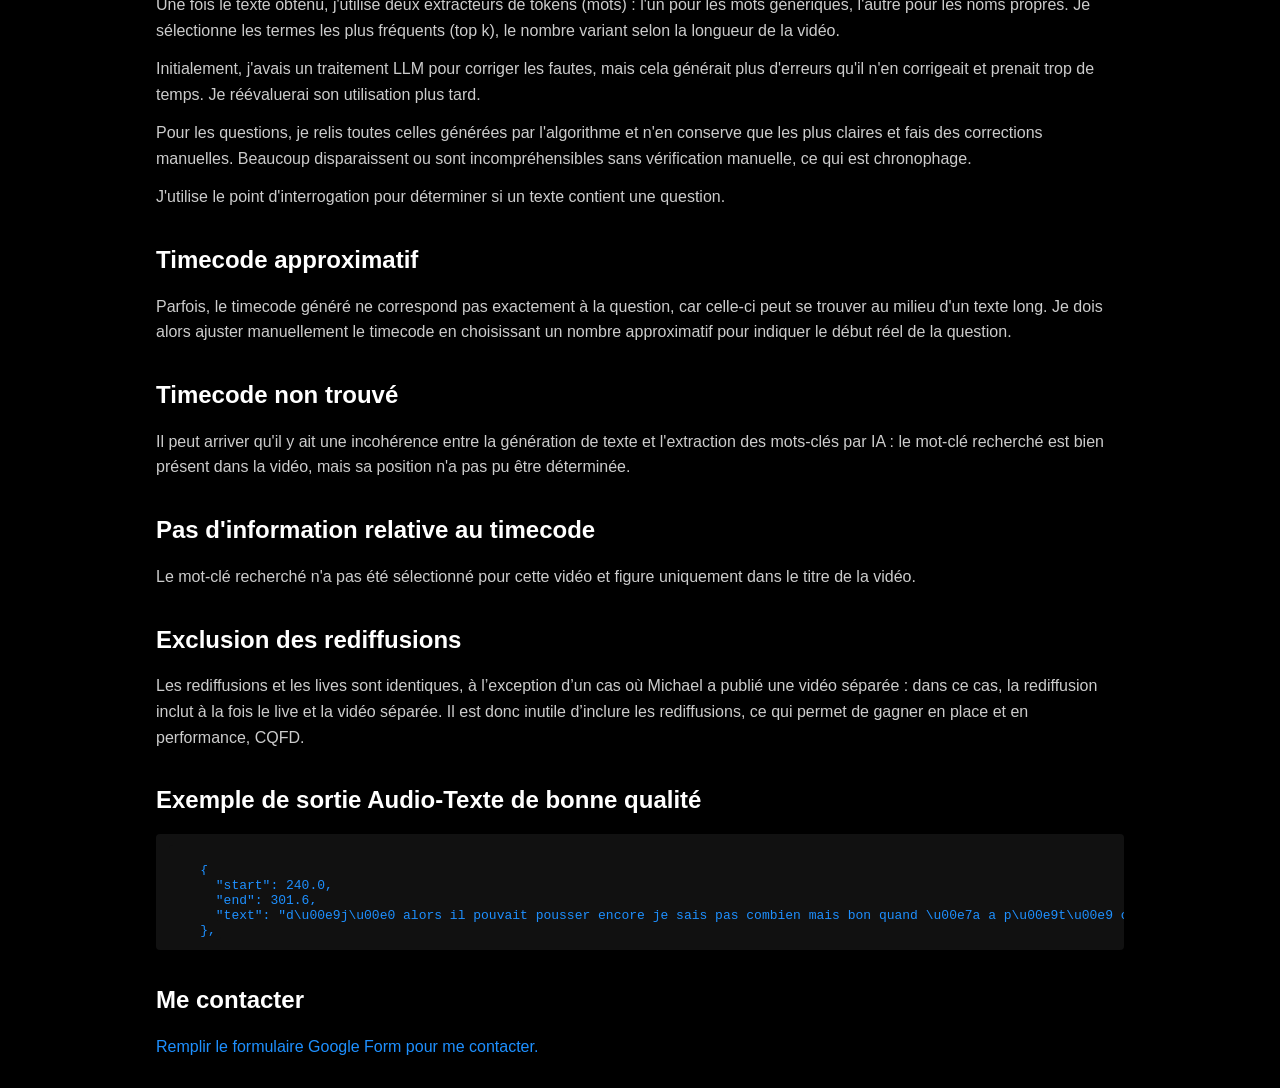
==== commit 3326915a: "End of maintenance message" ====
--- a/about.html
+++ b/about.html
@@ -19,6 +19,11 @@
         <li><a href="about.html" aria-current="page">À propos</a></li>
       </ul>
     </nav>
+    <div style="background-color: #000; color: #fff; text-align: center; padding-bottom: 30px;  width: 100%; z-index: 9999; font-family: Arial, sans-serif; font-size: 22px; box-shadow: 0 2px 10px rgba(255, 255, 255, 0.1);">
+  ⚠️⚠️⚠️ Ce site n'est plus actif. ⚠️⚠️⚠️<br> 
+  <a href="https://ami-de-la-masse.com/login" target="_blank" style="color: #ffcc00; text-decoration: underline;">Cliquez ici pour accéder au nouveau site</a>  
+  <br>Nouveau site avec moteur de recherche puissant et forum intégré
+</div>
 
     <h1>À propos de Petit Poussin Musclé</h1>
 
--- a/default.css
+++ b/default.css
@@ -2,7 +2,7 @@
 body { background-color: #000; color: #fff; font-family: Arial, sans-serif; margin: 0; }
 a { color: #1e90ff; text-decoration: none; }
 a:hover { text-decoration: underline; }
-.container { max-width: 800px; margin: 0 auto; padding: 1em 1em; }
+.container { max-width: 1000px; margin: 0 auto; padding: 1em 1em; }
 nav.main-menu { margin-bottom: 1em; }
 nav.main-menu a { margin-right: 1em; }
 #search-form { display: flex; flex-direction: column; gap: 1em; margin-bottom: 1em; }
@@ -35,3 +35,5 @@
 #toggle-filters:focus { outline: none; box-shadow: 0 0 0 2px rgba(30, 144, 255, 0.6); }
 #sort { border: 1px solid #444; border-radius: 4px; padding: 0.5em 1em; font-size: 0.9em; }
 .filters-header { display: flex; justify-content: space-between; align-items: center; }
+strong { font-size: inherit; font-weight: bold; }
+html { -webkit-text-size-adjust: 120%; }
